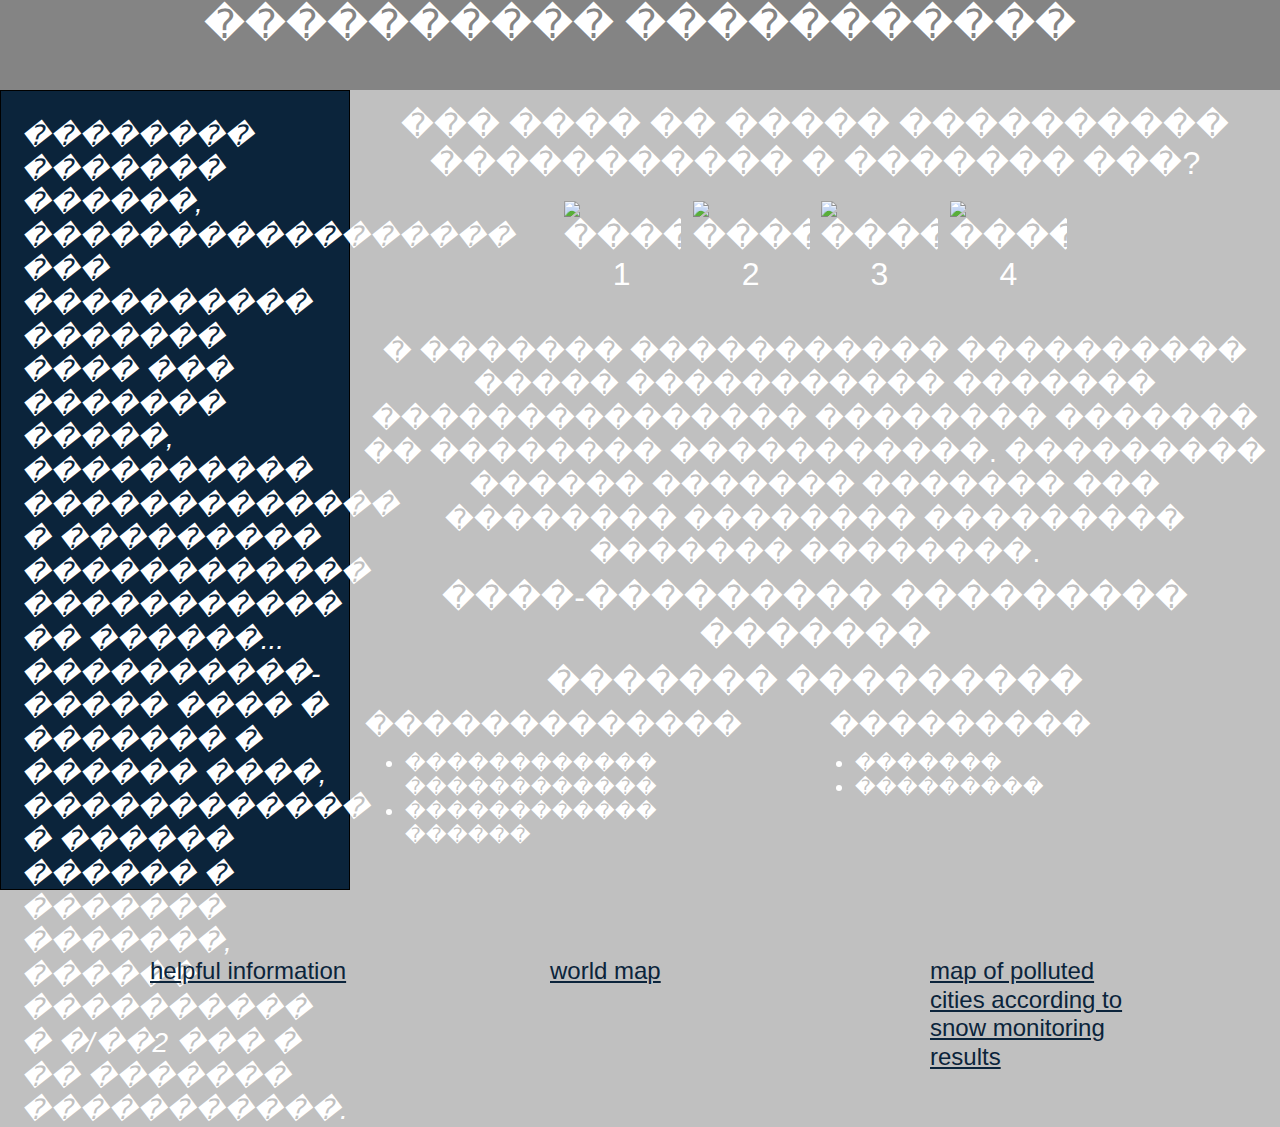
==== index.html @ 6022e155 "Add files via upload" ====
<html>
<head>

<title>myincrediblesite</title>
<link rel="stylesheet" href="https://stackpath.bootstrapcdn.com/bootstrap/4.3.1/css/bootstrap.min.css" integrity="sha384-ggOyR0iXCbMQv3Xipma34MD+dH/1fQ784/j6cY/iJTQUOhcWr7x9JvoRxT2MZw1T" crossorigin="anonymous">
<link rel="stylesheet" href="css/index.css">
<script src="https://code.jquery.com/jquery-3.3.1.slim.min.js" integrity="sha384-q8i/X+965DzO0rT7abK41JStQIAqVgRVzpbzo5smXKp4YfRvH+8abtTE1Pi6jizo" crossorigin="anonymous"></script>
<script src="https://cdnjs.cloudflare.com/ajax/libs/popper.js/1.14.7/umd/popper.min.js" integrity="sha384-UO2eT0CpHqdSJQ6hJty5KVphtPhzWj9WO1clHTMGa3JDZwrnQq4sF86dIHNDz0W1" crossorigin="anonymous"></script>
<script src="https://stackpath.bootstrapcdn.com/bootstrap/4.3.1/js/bootstrap.min.js" integrity="sha384-JjSmVgyd0p3pXB1rRibZUAYoIIy6OrQ6VrjIEaFf/nJGzIxFDsf4x0xIM+B07jRM" crossorigin="anonymous"></script>

<div id = "wrap">
 <header><h1 align="center">���������� �����������</header>

</div>

</head>
<body>
  

 
  <div class="block1"><h3><h3><i>�������� ������� ������, ����������������� ��� ���������� ������� ���� ��� ������� �����, ���������� ������������� � ��������� ������������ ����������� �� ������...
����������-
����� ���� � ������� � ������ ����, ������������ � ������ ������ � ������� �������, ������ ���������� � �/��2 ��� � �� ������� �����������.</i></div>

        <p><h2 align="center">��� ���� �� ����� ���������� ����������� � ������� ���? <h2>
 <p>
    <center><img src="https://encrypted-tbn0.gstatic.com/images?q=tbn:ANd9GcSl5-Apc1ZrZ85Ov_vySGV3YMxQjH6kuNK6wQcWrg2bW32tIdLSyg&s" alt="���������� 1" width="120" height="120">
    <img src="https://www.science-education.ru/i/2014/4/9576/image002.jpg" alt="���������� 2" width="120" height="120">
    <img src="https://www.science-education.ru/i/2014/4/9576/image004.jpg" alt="���������� 3" width="120" height="120">
    <img src="https://encrypted-tbn0.gstatic.com/images?q=tbn:ANd9GcRsPT2pDRUxvgfKLE3cvnmvg2CwRQxSGLZMIOdElR0hw2Hik_Qe&s" alt="���������� 4" width="120" height="120"></center>
  </p>

<h3 align="center">� ������� ����������� ���������� ����� ����������� ������� ��������������� �������� ������� �� �������� �����������. ��������� ������ ������� ������� ��� �������� �������� ��������� ������� ��������.</h3>

<h2 align="center">����-��������� ��������� �������</h2>
<h2 align="center">������� ���������</h2>
<div class="row">
  <div class="col-sm-6"><h3>�������������</div>
  <div class="col-sm-4"><h3>���������</div>
  </div>


<div class="row">
  <div class="col-sm-3"><ul>

    <h5><li>������������ ������������</li>
    <li>������������ ������</li>
      <u1></div>
  <div class="col-sm-3"></div>
<ul>
    <h5><li>�������</li>
    <li>���������</li>
      <u1>
</div>

<div id="container">
 <div id="nav"><br> <a href="https://www.esa.int/Applications/Observing_the_Earth/Snow_grain_size_it_matters"><h4>
<u>helpful information</u></div>
 <div id="aside"><br> <a href="map.html"><h4><u>map of polluted cities according to snow monitoring results</u></div>
 <div id="content"><br> <a href="https://api.mapbox.com/styles/v1/ayazhan95/ck24fr6zb02e61cofi92tvgj6.html?title=true&access_token=pk.eyJ1IjoiYXlhemhhbjk1IiwiYSI6ImNrMjRmbDVsMTFhNjMzbm55enZvZGIydzYifQ.pvH8Coo8QcBWZuoioRCblw#15.0/48.851790/2.343136/0"><h4><u>world map</u></div>
</div>


     <!-- Control the column width, and how they should appear on different devices -->

</body>
</html>
---- css/index.css ----
.col-wrapper{width:960px; margin:0 auto;}
.col{margin:0 10px; float:left; display:inline;}
.col-670{width:670px;}
.col-250{width:250px;}

#container {
 width: 980px; /* ������ ������ */
 margin:  auto; /* ������������ �� ������ */
}
#nav {
 width: 400px; /* ������ ����� ������� */
 float: left;
}
#aside {
 width: 200px; /* ������ ������ ������� */
 float: right;
}
#content {
 margin: 70px 200px; /* ������ �� ������ ����� � ������ �������*/
}

.block1 { 
height: 800px;    
width: 350px; 
    background: #0B243B;
    padding: 20px;
    padding-right: 20px; 
    border: solid 1px black; 
    float: left;
   }
header{
 width: 100%;
 background:#848484;
 height: 90px;
}
h1 {
  color: white;
}
h2{
  color:white;
}
h3{color:white;
}
h4{color:#0B243B;
}
body {
background:
#C0C0C0 url(""); /* ���� ���� � ���� � ����� */
background-size: cover;
color: #fff; /* ���� ������ */


}
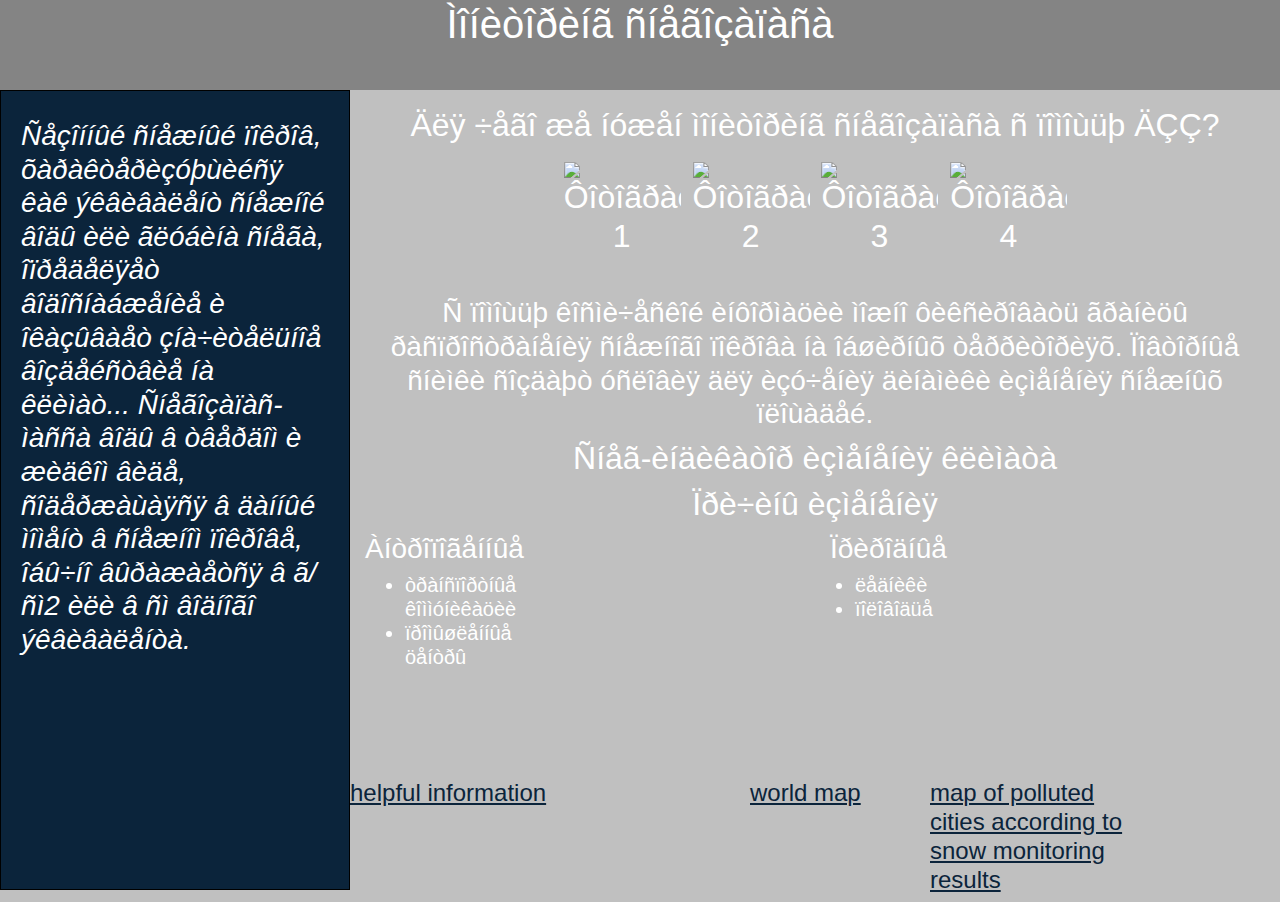
==== commit c754836f: "Update index.html" ====
--- a/index.html
+++ b/index.html
@@ -1,5 +1,6 @@
 <html>
 <head>
+<meta charset="UTF-8" />
 
 <title>myincrediblesite</title>
 <link rel="stylesheet" href="https://stackpath.bootstrapcdn.com/bootstrap/4.3.1/css/bootstrap.min.css" integrity="sha384-ggOyR0iXCbMQv3Xipma34MD+dH/1fQ784/j6cY/iJTQUOhcWr7x9JvoRxT2MZw1T" crossorigin="anonymous">
@@ -9,7 +10,7 @@
 <script src="https://stackpath.bootstrapcdn.com/bootstrap/4.3.1/js/bootstrap.min.js" integrity="sha384-JjSmVgyd0p3pXB1rRibZUAYoIIy6OrQ6VrjIEaFf/nJGzIxFDsf4x0xIM+B07jRM" crossorigin="anonymous"></script>
 
 <div id = "wrap">
- <header><h1 align="center">���������� �����������</header>
+ <header><h1 align="center">Ìîíèòîðèíã ñíåãîçàïàñà</header>
 
 </div>
 
@@ -18,38 +19,38 @@
   
 
  
-  <div class="block1"><h3><h3><i>�������� ������� ������, ����������������� ��� ���������� ������� ���� ��� ������� �����, ���������� ������������� � ��������� ������������ ����������� �� ������...
-����������-
-����� ���� � ������� � ������ ����, ������������ � ������ ������ � ������� �������, ������ ���������� � �/��2 ��� � �� ������� �����������.</i></div>
+  <div class="block1"><h3><h3><i>Ñåçîííûé ñíåæíûé ïîêðîâ, õàðàêòåðèçóþùèéñÿ êàê ýêâèâàëåíò ñíåæíîé âîäû èëè ãëóáèíà ñíåãà, îïðåäåëÿåò âîäîñíàáæåíèå è îêàçûâàåò çíà÷èòåëüíîå âîçäåéñòâèå íà êëèìàò...
+Ñíåãîçàïàñ-
+ìàññà âîäû â òâåðäîì è æèäêîì âèäå, ñîäåðæàùàÿñÿ â äàííûé ìîìåíò â ñíåæíîì ïîêðîâå, îáû÷íî âûðàæàåòñÿ â ã/ñì2 èëè â ñì âîäíîãî ýêâèâàëåíòà.</i></div>
 
-        <p><h2 align="center">��� ���� �� ����� ���������� ����������� � ������� ���? <h2>
+        <p><h2 align="center">Äëÿ ÷åãî æå íóæåí ìîíèòîðèíã ñíåãîçàïàñà ñ ïîìîùüþ ÄÇÇ? <h2>
  <p>
-    <center><img src="https://encrypted-tbn0.gstatic.com/images?q=tbn:ANd9GcSl5-Apc1ZrZ85Ov_vySGV3YMxQjH6kuNK6wQcWrg2bW32tIdLSyg&s" alt="���������� 1" width="120" height="120">
-    <img src="https://www.science-education.ru/i/2014/4/9576/image002.jpg" alt="���������� 2" width="120" height="120">
-    <img src="https://www.science-education.ru/i/2014/4/9576/image004.jpg" alt="���������� 3" width="120" height="120">
-    <img src="https://encrypted-tbn0.gstatic.com/images?q=tbn:ANd9GcRsPT2pDRUxvgfKLE3cvnmvg2CwRQxSGLZMIOdElR0hw2Hik_Qe&s" alt="���������� 4" width="120" height="120"></center>
+    <center><img src="https://encrypted-tbn0.gstatic.com/images?q=tbn:ANd9GcSl5-Apc1ZrZ85Ov_vySGV3YMxQjH6kuNK6wQcWrg2bW32tIdLSyg&s" alt="Ôîòîãðàôèÿ 1" width="120" height="120">
+    <img src="https://www.science-education.ru/i/2014/4/9576/image002.jpg" alt="Ôîòîãðàôèÿ 2" width="120" height="120">
+    <img src="https://www.science-education.ru/i/2014/4/9576/image004.jpg" alt="Ôîòîãðàôèÿ 3" width="120" height="120">
+    <img src="https://encrypted-tbn0.gstatic.com/images?q=tbn:ANd9GcRsPT2pDRUxvgfKLE3cvnmvg2CwRQxSGLZMIOdElR0hw2Hik_Qe&s" alt="Ôîòîãðàôèÿ 4" width="120" height="120"></center>
   </p>
 
-<h3 align="center">� ������� ����������� ���������� ����� ����������� ������� ��������������� �������� ������� �� �������� �����������. ��������� ������ ������� ������� ��� �������� �������� ��������� ������� ��������.</h3>
+<h3 align="center">Ñ ïîìîùüþ êîñìè÷åñêîé èíôîðìàöèè ìîæíî ôèêñèðîâàòü ãðàíèöû ðàñïðîñòðàíåíèÿ ñíåæíîãî ïîêðîâà íà îáøèðíûõ òåððèòîðèÿõ. Ïîâòîðíûå ñíèìêè ñîçäàþò óñëîâèÿ äëÿ èçó÷åíèÿ äèíàìèêè èçìåíåíèÿ ñíåæíûõ ïëîùàäåé.</h3>
 
-<h2 align="center">����-��������� ��������� �������</h2>
-<h2 align="center">������� ���������</h2>
+<h2 align="center">Ñíåã-èíäèêàòîð èçìåíåíèÿ êëèìàòà</h2>
+<h2 align="center">Ïðè÷èíû èçìåíåíèÿ</h2>
 <div class="row">
-  <div class="col-sm-6"><h3>�������������</div>
-  <div class="col-sm-4"><h3>���������</div>
+  <div class="col-sm-6"><h3>Àíòðîïîãåííûå</div>
+  <div class="col-sm-4"><h3>Ïðèðîäíûå</div>
   </div>
 
 
 <div class="row">
   <div class="col-sm-3"><ul>
 
-    <h5><li>������������ ������������</li>
-    <li>������������ ������</li>
+    <h5><li>òðàíñïîðòíûå êîììóíèêàöèè</li>
+    <li>ïðîìûøëåííûå öåíòðû</li>
       <u1></div>
   <div class="col-sm-3"></div>
 <ul>
-    <h5><li>�������</li>
-    <li>���������</li>
+    <h5><li>ëåäíèêè</li>
+    <li>ïîëîâîäüå</li>
       <u1>
 </div>
 
@@ -64,4 +65,4 @@
      <!-- Control the column width, and how they should appear on different devices -->
 
 </body>
-</html>+</html>
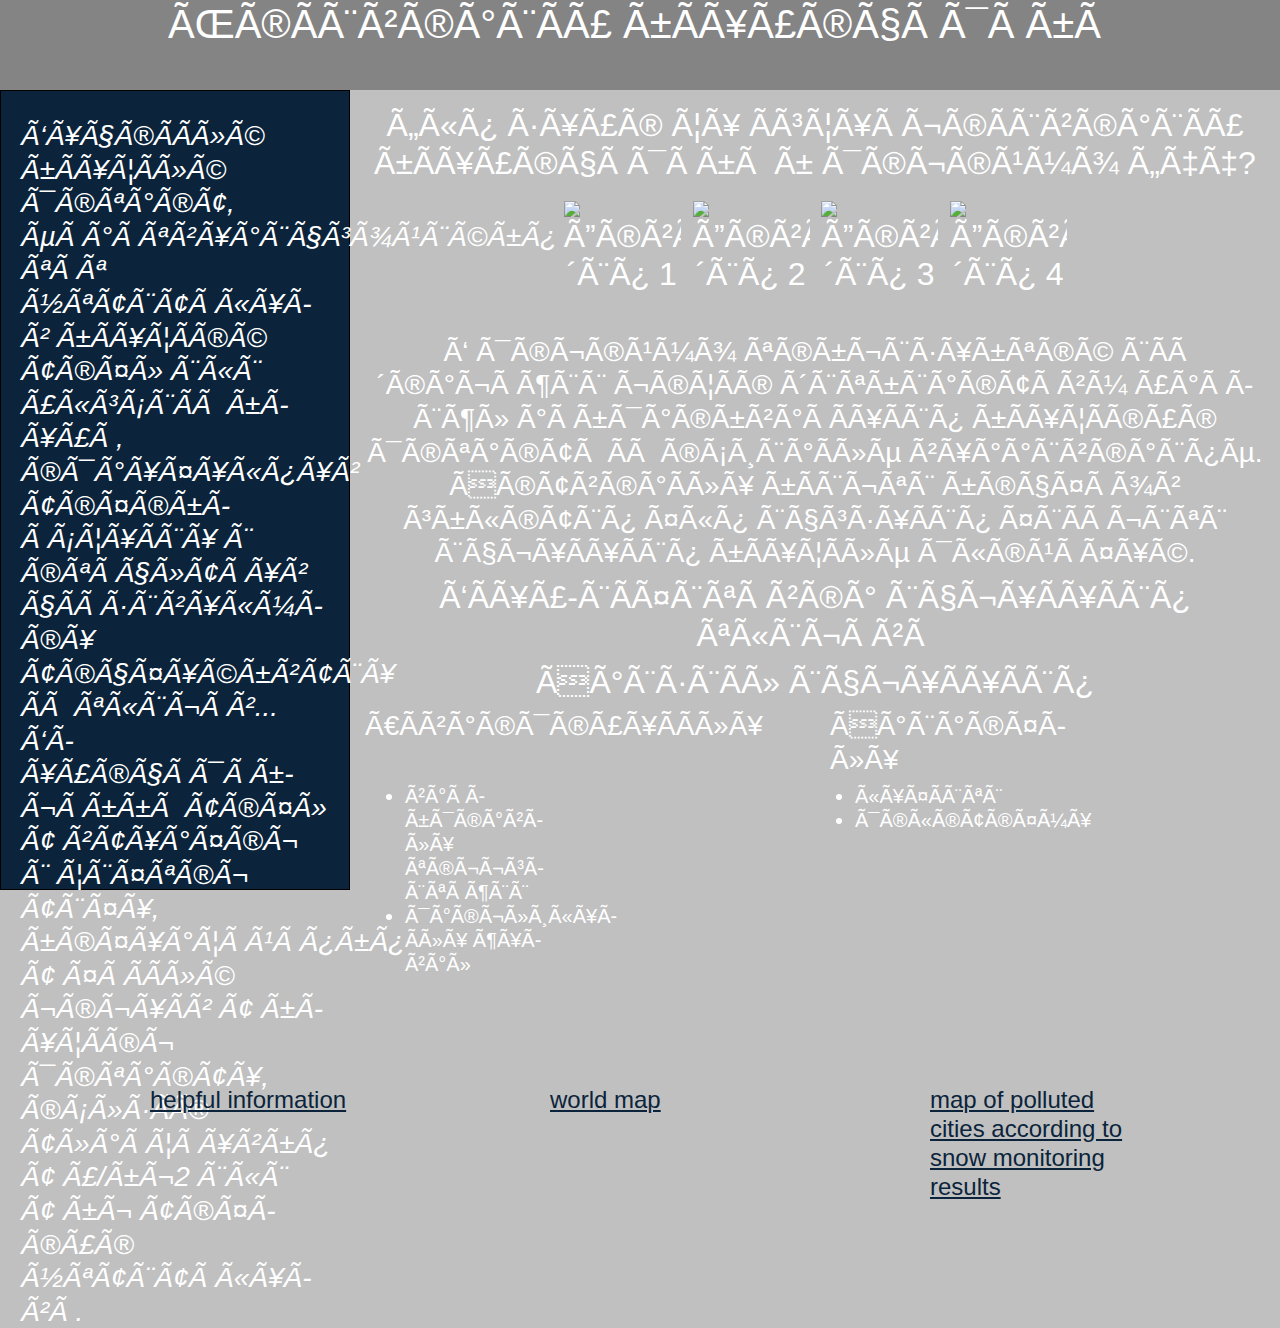
==== commit b2f5e43e: "Update index.html" ====
--- a/index.html
+++ b/index.html
@@ -1,6 +1,6 @@
 <html>
 <head>
-<meta charset="UTF-8" />
+<meta charset="<?php bloginfo('charset'); ?>" />
 
 <title>myincrediblesite</title>
 <link rel="stylesheet" href="https://stackpath.bootstrapcdn.com/bootstrap/4.3.1/css/bootstrap.min.css" integrity="sha384-ggOyR0iXCbMQv3Xipma34MD+dH/1fQ784/j6cY/iJTQUOhcWr7x9JvoRxT2MZw1T" crossorigin="anonymous">
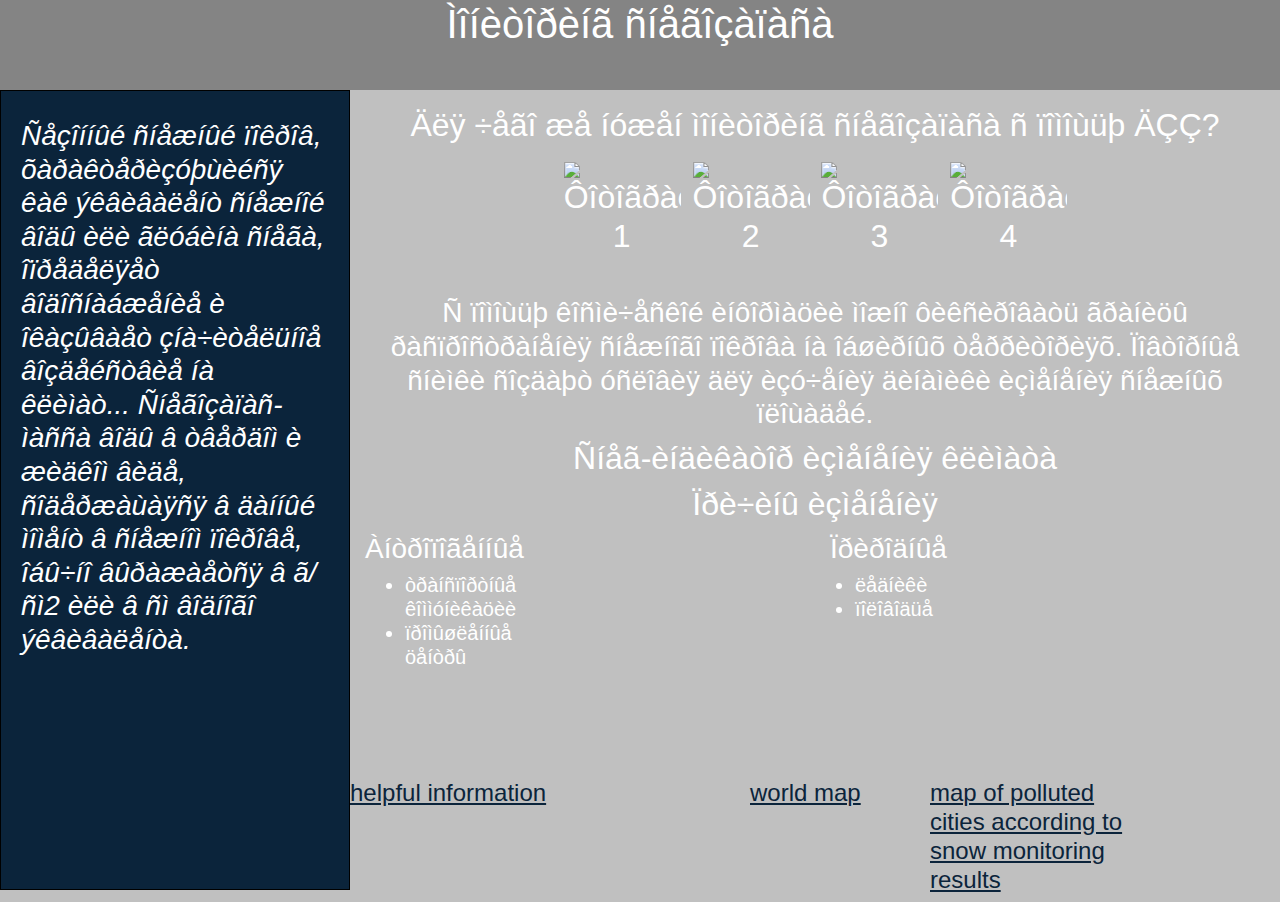
==== commit 256845d1: "Update index.html" ====
--- a/index.html
+++ b/index.html
@@ -1,6 +1,5 @@
 <html>
 <head>
-<meta charset="<?php bloginfo('charset'); ?>" />
 
 <title>myincrediblesite</title>
 <link rel="stylesheet" href="https://stackpath.bootstrapcdn.com/bootstrap/4.3.1/css/bootstrap.min.css" integrity="sha384-ggOyR0iXCbMQv3Xipma34MD+dH/1fQ784/j6cY/iJTQUOhcWr7x9JvoRxT2MZw1T" crossorigin="anonymous">
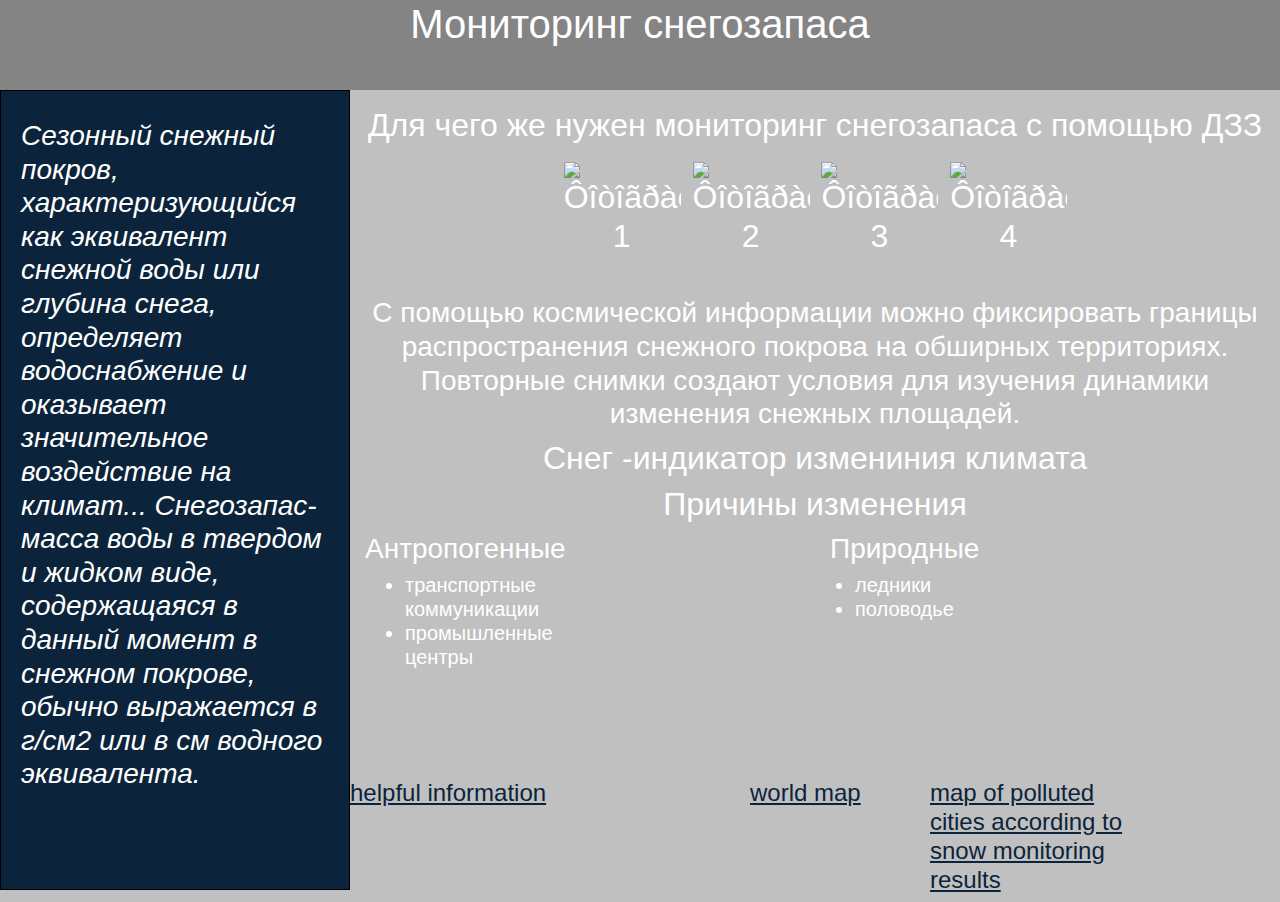
==== commit aafe106c: "Update index.html" ====
--- a/index.html
+++ b/index.html
@@ -1,5 +1,6 @@
 <html>
 <head>
+<META charset="utf-8">
 
 <title>myincrediblesite</title>
 <link rel="stylesheet" href="https://stackpath.bootstrapcdn.com/bootstrap/4.3.1/css/bootstrap.min.css" integrity="sha384-ggOyR0iXCbMQv3Xipma34MD+dH/1fQ784/j6cY/iJTQUOhcWr7x9JvoRxT2MZw1T" crossorigin="anonymous">
@@ -9,7 +10,7 @@
 <script src="https://stackpath.bootstrapcdn.com/bootstrap/4.3.1/js/bootstrap.min.js" integrity="sha384-JjSmVgyd0p3pXB1rRibZUAYoIIy6OrQ6VrjIEaFf/nJGzIxFDsf4x0xIM+B07jRM" crossorigin="anonymous"></script>
 
 <div id = "wrap">
- <header><h1 align="center">Ìîíèòîðèíã ñíåãîçàïàñà</header>
+ <header><h1 align="center">Мониторинг снегозапаса</header>
 
 </div>
 
@@ -18,11 +19,11 @@
   
 
  
-  <div class="block1"><h3><h3><i>Ñåçîííûé ñíåæíûé ïîêðîâ, õàðàêòåðèçóþùèéñÿ êàê ýêâèâàëåíò ñíåæíîé âîäû èëè ãëóáèíà ñíåãà, îïðåäåëÿåò âîäîñíàáæåíèå è îêàçûâàåò çíà÷èòåëüíîå âîçäåéñòâèå íà êëèìàò...
-Ñíåãîçàïàñ-
-ìàññà âîäû â òâåðäîì è æèäêîì âèäå, ñîäåðæàùàÿñÿ â äàííûé ìîìåíò â ñíåæíîì ïîêðîâå, îáû÷íî âûðàæàåòñÿ â ã/ñì2 èëè â ñì âîäíîãî ýêâèâàëåíòà.</i></div>
+  <div class="block1"><h3><h3><i>Сезонный снежный покров, характеризующийся как эквивалент снежной воды или глубина снега, определяет водоснабжение и оказывает значительное воздействие на климат...
+Снегозапас-
+масса воды в твердом и жидком виде, содержащаяся в данный момент в снежном покрове, обычно выражается в г/см2 или в см водного эквивалента.</i></div>
 
-        <p><h2 align="center">Äëÿ ÷åãî æå íóæåí ìîíèòîðèíã ñíåãîçàïàñà ñ ïîìîùüþ ÄÇÇ? <h2>
+        <p><h2 align="center">Для чего же нужен мониторинг снегозапаса с помощью ДЗЗ <h2>
  <p>
     <center><img src="https://encrypted-tbn0.gstatic.com/images?q=tbn:ANd9GcSl5-Apc1ZrZ85Ov_vySGV3YMxQjH6kuNK6wQcWrg2bW32tIdLSyg&s" alt="Ôîòîãðàôèÿ 1" width="120" height="120">
     <img src="https://www.science-education.ru/i/2014/4/9576/image002.jpg" alt="Ôîòîãðàôèÿ 2" width="120" height="120">
@@ -30,26 +31,26 @@
     <img src="https://encrypted-tbn0.gstatic.com/images?q=tbn:ANd9GcRsPT2pDRUxvgfKLE3cvnmvg2CwRQxSGLZMIOdElR0hw2Hik_Qe&s" alt="Ôîòîãðàôèÿ 4" width="120" height="120"></center>
   </p>
 
-<h3 align="center">Ñ ïîìîùüþ êîñìè÷åñêîé èíôîðìàöèè ìîæíî ôèêñèðîâàòü ãðàíèöû ðàñïðîñòðàíåíèÿ ñíåæíîãî ïîêðîâà íà îáøèðíûõ òåððèòîðèÿõ. Ïîâòîðíûå ñíèìêè ñîçäàþò óñëîâèÿ äëÿ èçó÷åíèÿ äèíàìèêè èçìåíåíèÿ ñíåæíûõ ïëîùàäåé.</h3>
+<h3 align="center">С помощью космической информации можно фиксировать границы распространения снежного покрова на обширных территориях. Повторные снимки создают условия для изучения динамики изменения снежных площадей.</h3>
 
-<h2 align="center">Ñíåã-èíäèêàòîð èçìåíåíèÿ êëèìàòà</h2>
-<h2 align="center">Ïðè÷èíû èçìåíåíèÿ</h2>
+<h2 align="center">Снег -индикатор измениния климата</h2>
+<h2 align="center">Причины изменения</h2>
 <div class="row">
-  <div class="col-sm-6"><h3>Àíòðîïîãåííûå</div>
-  <div class="col-sm-4"><h3>Ïðèðîäíûå</div>
+  <div class="col-sm-6"><h3>Антропогенные</div>
+  <div class="col-sm-4"><h3>Природные</div>
   </div>
 
 
 <div class="row">
   <div class="col-sm-3"><ul>
 
-    <h5><li>òðàíñïîðòíûå êîììóíèêàöèè</li>
-    <li>ïðîìûøëåííûå öåíòðû</li>
+    <h5><li>транспортные коммуникации</li>
+    <li>промышленные центры</li>
       <u1></div>
   <div class="col-sm-3"></div>
 <ul>
-    <h5><li>ëåäíèêè</li>
-    <li>ïîëîâîäüå</li>
+    <h5><li>ледники</li>
+    <li>половодье</li>
       <u1>
 </div>
 
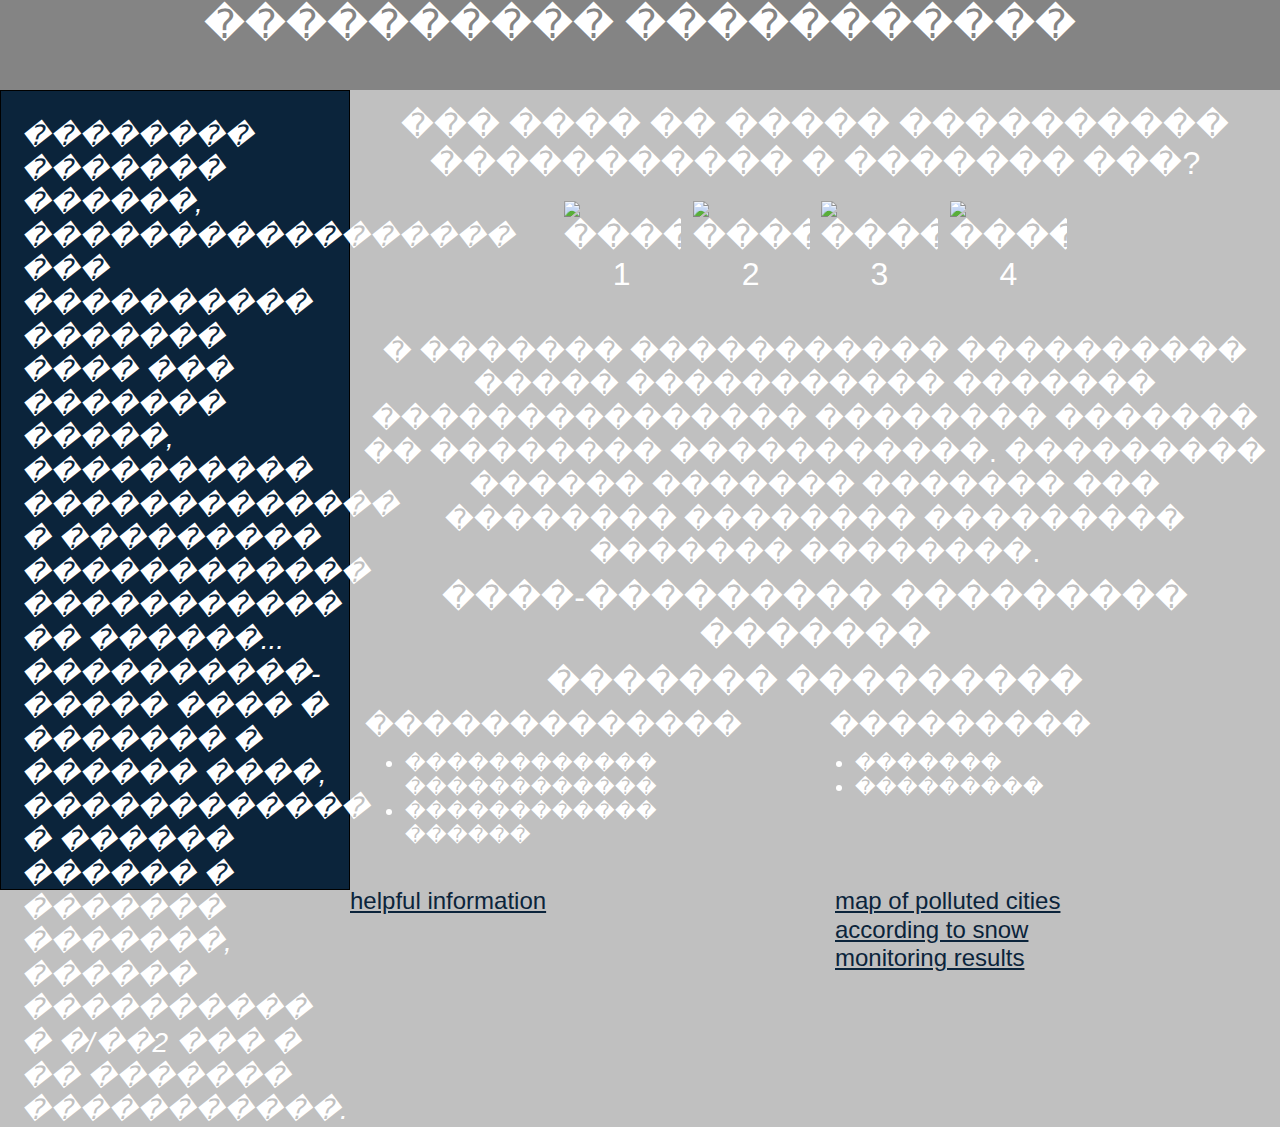
==== commit c854e555: "Add files via upload" ====
--- a/index.html
+++ b/index.html
@@ -1,68 +1,77 @@
 <html>
-<head>
-<META charset="utf-8">
-
-<title>myincrediblesite</title>
-<link rel="stylesheet" href="https://stackpath.bootstrapcdn.com/bootstrap/4.3.1/css/bootstrap.min.css" integrity="sha384-ggOyR0iXCbMQv3Xipma34MD+dH/1fQ784/j6cY/iJTQUOhcWr7x9JvoRxT2MZw1T" crossorigin="anonymous">
-<link rel="stylesheet" href="css/index.css">
-<script src="https://code.jquery.com/jquery-3.3.1.slim.min.js" integrity="sha384-q8i/X+965DzO0rT7abK41JStQIAqVgRVzpbzo5smXKp4YfRvH+8abtTE1Pi6jizo" crossorigin="anonymous"></script>
-<script src="https://cdnjs.cloudflare.com/ajax/libs/popper.js/1.14.7/umd/popper.min.js" integrity="sha384-UO2eT0CpHqdSJQ6hJty5KVphtPhzWj9WO1clHTMGa3JDZwrnQq4sF86dIHNDz0W1" crossorigin="anonymous"></script>
-<script src="https://stackpath.bootstrapcdn.com/bootstrap/4.3.1/js/bootstrap.min.js" integrity="sha384-JjSmVgyd0p3pXB1rRibZUAYoIIy6OrQ6VrjIEaFf/nJGzIxFDsf4x0xIM+B07jRM" crossorigin="anonymous"></script>
-
-<div id = "wrap">
- <header><h1 align="center">Мониторинг снегозапаса</header>
-
-</div>
-
-</head>
-<body>
-  
-
- 
-  <div class="block1"><h3><h3><i>Сезонный снежный покров, характеризующийся как эквивалент снежной воды или глубина снега, определяет водоснабжение и оказывает значительное воздействие на климат...
-Снегозапас-
-масса воды в твердом и жидком виде, содержащаяся в данный момент в снежном покрове, обычно выражается в г/см2 или в см водного эквивалента.</i></div>
-
-        <p><h2 align="center">Для чего же нужен мониторинг снегозапаса с помощью ДЗЗ <h2>
- <p>
-    <center><img src="https://encrypted-tbn0.gstatic.com/images?q=tbn:ANd9GcSl5-Apc1ZrZ85Ov_vySGV3YMxQjH6kuNK6wQcWrg2bW32tIdLSyg&s" alt="Ôîòîãðàôèÿ 1" width="120" height="120">
-    <img src="https://www.science-education.ru/i/2014/4/9576/image002.jpg" alt="Ôîòîãðàôèÿ 2" width="120" height="120">
-    <img src="https://www.science-education.ru/i/2014/4/9576/image004.jpg" alt="Ôîòîãðàôèÿ 3" width="120" height="120">
-    <img src="https://encrypted-tbn0.gstatic.com/images?q=tbn:ANd9GcRsPT2pDRUxvgfKLE3cvnmvg2CwRQxSGLZMIOdElR0hw2Hik_Qe&s" alt="Ôîòîãðàôèÿ 4" width="120" height="120"></center>
-  </p>
-
-<h3 align="center">С помощью космической информации можно фиксировать границы распространения снежного покрова на обширных территориях. Повторные снимки создают условия для изучения динамики изменения снежных площадей.</h3>
-
-<h2 align="center">Снег -индикатор измениния климата</h2>
-<h2 align="center">Причины изменения</h2>
-<div class="row">
-  <div class="col-sm-6"><h3>Антропогенные</div>
-  <div class="col-sm-4"><h3>Природные</div>
-  </div>
-
-
-<div class="row">
-  <div class="col-sm-3"><ul>
-
-    <h5><li>транспортные коммуникации</li>
-    <li>промышленные центры</li>
-      <u1></div>
-  <div class="col-sm-3"></div>
-<ul>
-    <h5><li>ледники</li>
-    <li>половодье</li>
-      <u1>
-</div>
-
-<div id="container">
- <div id="nav"><br> <a href="https://www.esa.int/Applications/Observing_the_Earth/Snow_grain_size_it_matters"><h4>
-<u>helpful information</u></div>
- <div id="aside"><br> <a href="map.html"><h4><u>map of polluted cities according to snow monitoring results</u></div>
- <div id="content"><br> <a href="https://api.mapbox.com/styles/v1/ayazhan95/ck24fr6zb02e61cofi92tvgj6.html?title=true&access_token=pk.eyJ1IjoiYXlhemhhbjk1IiwiYSI6ImNrMjRmbDVsMTFhNjMzbm55enZvZGIydzYifQ.pvH8Coo8QcBWZuoioRCblw#15.0/48.851790/2.343136/0"><h4><u>world map</u></div>
-</div>
-
-
-     <!-- Control the column width, and how they should appear on different devices -->
-
-</body>
-</html>
+   <head>
+      <title>myincrediblesite</title>
+      <link rel="stylesheet" href="https://stackpath.bootstrapcdn.com/bootstrap/4.3.1/css/bootstrap.min.css" integrity="sha384-ggOyR0iXCbMQv3Xipma34MD+dH/1fQ784/j6cY/iJTQUOhcWr7x9JvoRxT2MZw1T" crossorigin="anonymous">
+      <link rel="stylesheet" href="css/index.css">
+      <script src="https://code.jquery.com/jquery-3.3.1.slim.min.js" integrity="sha384-q8i/X+965DzO0rT7abK41JStQIAqVgRVzpbzo5smXKp4YfRvH+8abtTE1Pi6jizo" crossorigin="anonymous"></script>
+      <script src="https://cdnjs.cloudflare.com/ajax/libs/popper.js/1.14.7/umd/popper.min.js" integrity="sha384-UO2eT0CpHqdSJQ6hJty5KVphtPhzWj9WO1clHTMGa3JDZwrnQq4sF86dIHNDz0W1" crossorigin="anonymous"></script>
+      <script src="https://stackpath.bootstrapcdn.com/bootstrap/4.3.1/js/bootstrap.min.js" integrity="sha384-JjSmVgyd0p3pXB1rRibZUAYoIIy6OrQ6VrjIEaFf/nJGzIxFDsf4x0xIM+B07jRM" crossorigin="anonymous"></script>
+      <div id = "wrap">
+         <header>
+            <h1 align="center">
+            ���������� �����������
+         </header>
+      </div>
+   </head>
+   <body>
+      <div class="block1">
+         <h3>
+         <h3>
+         <i>�������� ������� ������, ����������������� ��� ���������� ������� ���� ��� ������� �����, ���������� ������������� � ��������� ������������ ����������� �� ������... 
+         ����������-
+         ����� ���� � ������� � ������ ����, ������������ � ������ ������ � ������� �������, ������ ���������� � �/��2 ��� � �� ������� �����������.</i>
+      </div>
+      <p>
+      <h2 align="center">
+      ��� ���� �� ����� ���������� ����������� � ������� ���? 
+      <h2>
+      <p>
+      <center><img src="https://encrypted-tbn0.gstatic.com/images?q=tbn:ANd9GcSl5-Apc1ZrZ85Ov_vySGV3YMxQjH6kuNK6wQcWrg2bW32tIdLSyg&s" alt="���������� 1" width="120" height="120">
+         <img src="https://www.science-education.ru/i/2014/4/9576/image002.jpg" alt="���������� 2" width="120" height="120">
+         <img src="https://www.science-education.ru/i/2014/4/9576/image004.jpg" alt="���������� 3" width="120" height="120">
+         <img src="https://encrypted-tbn0.gstatic.com/images?q=tbn:ANd9GcRsPT2pDRUxvgfKLE3cvnmvg2CwRQxSGLZMIOdElR0hw2Hik_Qe&s" alt="���������� 4" width="120" height="120">
+      </center>
+      </p>
+      <h3 align="center">� ������� ����������� ���������� ����� ����������� ������� ��������������� �������� ������� �� �������� �����������. ��������� ������ ������� ������� ��� �������� �������� ��������� ������� ��������.</h3>
+      <h2 align="center">����-��������� ��������� �������</h2>
+      <h2 align="center">������� ���������</h2>
+      <div class="row">
+         <div class="col-sm-6">
+            <h3>
+            �������������
+         </div>
+         <div class="col-sm-4">
+            <h3>
+            ���������
+         </div>
+      </div>
+      <div class="row">
+         <div class="col-sm-3">
+            <ul>
+            <h5>
+            <li>������������ ������������</li>
+            <li>������������ ������</li>
+            <u1>
+         </div>
+         <div class="col-sm-3"></div>
+         <ul>
+         <h5>
+         <li>�������</li>
+         <li>���������</li>
+         <u1>
+      </div>
+      <div id="container">
+         <div id="nav">
+            <br> <a href="https://www.esa.int/Applications/Observing_the_Earth/Snow_grain_size_it_matters">
+            <h4>
+            <u>helpful information</u>
+         </div>
+         <div id="aside">
+            <br> <a href="map.html">
+            <h4>
+            <u>map of polluted cities according to snow monitoring results</u>
+         </div>
+      </div>
+      <!-- Control the column width, and how they should appear on different devices -->
+   </body>
+</html>--- a/css/index.css
+++ b/css/index.css
@@ -1,55 +1,82 @@
-.col-wrapper{width:960px; margin:0 auto;}
-.col{margin:0 10px; float:left; display:inline;}
-.col-670{width:670px;}
-.col-250{width:250px;}
+.col-wrapper {
+	width: 960px;
+	margin: 0 auto;
+}
+
+.col {
+	margin: 0 10px;
+	float: left;
+	display: inline;
+}
+
+.col-670 {
+	width: 670px;
+}
+
+.col-250 {
+	width: 250px;
+}
 
 #container {
- width: 980px; /* ������ ������ */
- margin:  auto; /* ������������ �� ������ */
-}
-#nav {
- width: 400px; /* ������ ����� ������� */
- float: left;
-}
-#aside {
- width: 200px; /* ������ ������ ������� */
- float: right;
-}
-#content {
- margin: 70px 200px; /* ������ �� ������ ����� � ������ �������*/
+	width: 990px;
+ /* ������ ������ */
+	margin: auto;
+ /* ������������ �� ������ */;
 }
 
-.block1 { 
-height: 800px;    
-width: 350px; 
-    background: #0B243B;
-    padding: 20px;
-    padding-right: 20px; 
-    border: solid 1px black; 
-    float: left;
-   }
-header{
- width: 100%;
- background:#848484;
- height: 90px;
-}
-h1 {
-  color: white;
-}
-h2{
-  color:white;
-}
-h3{color:white;
-}
-h4{color:#0B243B;
-}
-body {
-background:
-#C0C0C0 url(""); /* ���� ���� � ���� � ����� */
-background-size: cover;
-color: #fff; /* ���� ������ */
-
-
+#nav {
+	width: 300px;
+ /* ������ ����� ������� */
+	float: left;
 }
 
+#aside {
+	width: 300px;
+ /* ������ ������ ������� */
+	float: right;
+}
 
+#content {
+	margin: 50px 150px;
+ /* ������ �� ������ ����� � ������ �������*/;
+}
+
+.block1 {
+	height: 800px;
+	width: 350px;
+	background: #0B243B;
+	padding: 20px;
+	padding-right: 20px;
+	border: solid 1px black;
+	float: left;
+}
+
+header {
+	width: 100%;
+	background: #848484;
+	height: 90px;
+}
+
+h1 {
+	color: white;
+}
+
+h2 {
+	color: white;
+}
+
+h3 {
+	color: white;
+}
+
+h4 {
+	color: #0B243B;
+}
+
+body {
+	background: #C0C0C0 url("");
+ /* ���� ���� � ���� � ����� */
+	background-size: cover;
+	color: #fff;
+ /* ���� ������ */;
+}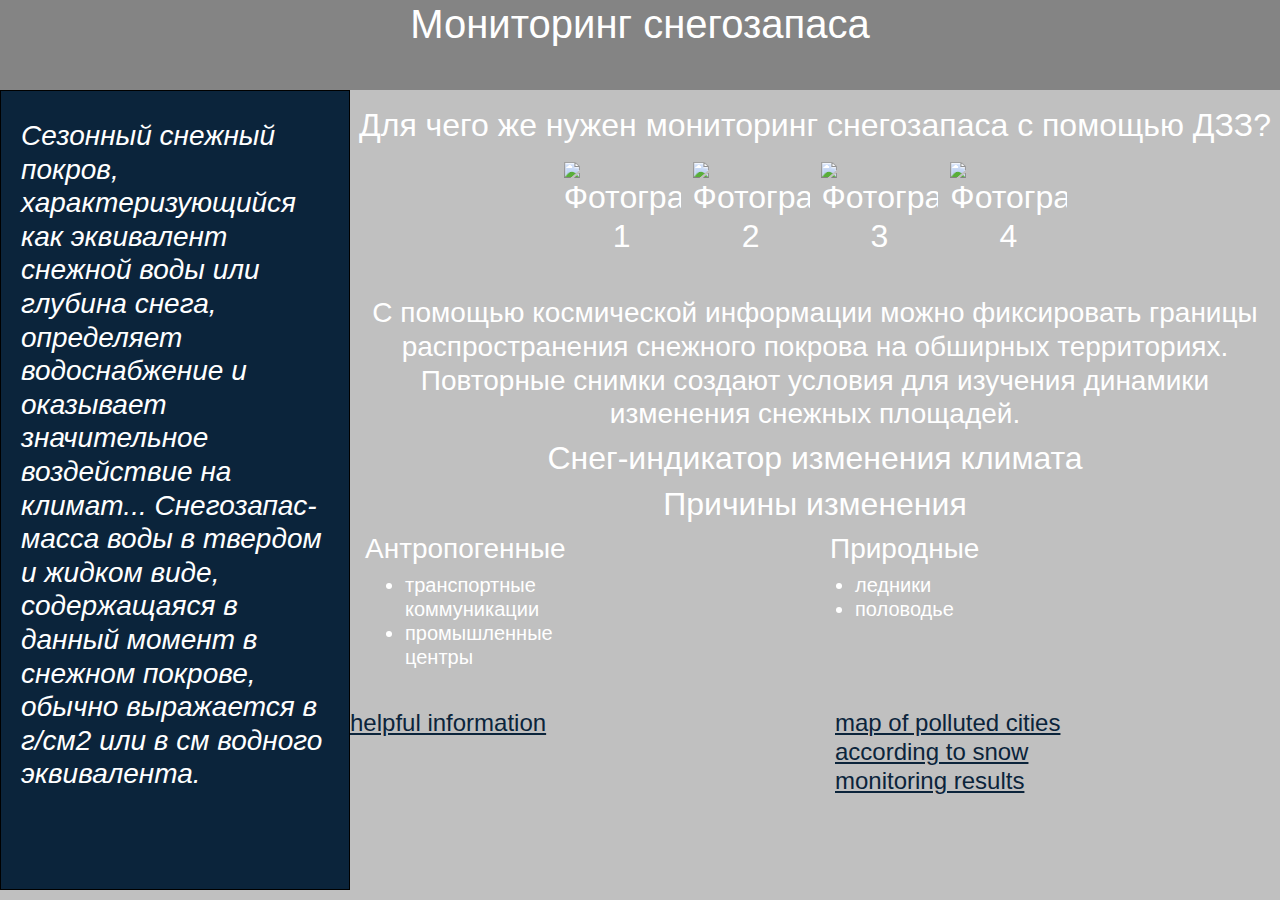
==== commit 0dde6231: "Add files via upload" ====
--- a/index.html
+++ b/index.html
@@ -1,4 +1,4 @@
-<html>
+﻿<html>
    <head>
       <title>myincrediblesite</title>
       <link rel="stylesheet" href="https://stackpath.bootstrapcdn.com/bootstrap/4.3.1/css/bootstrap.min.css" integrity="sha384-ggOyR0iXCbMQv3Xipma34MD+dH/1fQ784/j6cY/iJTQUOhcWr7x9JvoRxT2MZw1T" crossorigin="anonymous">
@@ -9,7 +9,7 @@
       <div id = "wrap">
          <header>
             <h1 align="center">
-            ���������� �����������
+            Мониторинг снегозапаса
          </header>
       </div>
    </head>
@@ -17,47 +17,47 @@
       <div class="block1">
          <h3>
          <h3>
-         <i>�������� ������� ������, ����������������� ��� ���������� ������� ���� ��� ������� �����, ���������� ������������� � ��������� ������������ ����������� �� ������... 
-         ����������-
-         ����� ���� � ������� � ������ ����, ������������ � ������ ������ � ������� �������, ������ ���������� � �/��2 ��� � �� ������� �����������.</i>
+         <i>Сезонный снежный покров, характеризующийся как эквивалент снежной воды или глубина снега, определяет водоснабжение и оказывает значительное воздействие на климат... 
+         Снегозапас-
+         масса воды в твердом и жидком виде, содержащаяся в данный момент в снежном покрове, обычно выражается в г/см2 или в см водного эквивалента.</i>
       </div>
       <p>
       <h2 align="center">
-      ��� ���� �� ����� ���������� ����������� � ������� ���? 
+      Для чего же нужен мониторинг снегозапаса с помощью ДЗЗ? 
       <h2>
       <p>
-      <center><img src="https://encrypted-tbn0.gstatic.com/images?q=tbn:ANd9GcSl5-Apc1ZrZ85Ov_vySGV3YMxQjH6kuNK6wQcWrg2bW32tIdLSyg&s" alt="���������� 1" width="120" height="120">
-         <img src="https://www.science-education.ru/i/2014/4/9576/image002.jpg" alt="���������� 2" width="120" height="120">
-         <img src="https://www.science-education.ru/i/2014/4/9576/image004.jpg" alt="���������� 3" width="120" height="120">
-         <img src="https://encrypted-tbn0.gstatic.com/images?q=tbn:ANd9GcRsPT2pDRUxvgfKLE3cvnmvg2CwRQxSGLZMIOdElR0hw2Hik_Qe&s" alt="���������� 4" width="120" height="120">
+      <center><img src="https://encrypted-tbn0.gstatic.com/images?q=tbn:ANd9GcSl5-Apc1ZrZ85Ov_vySGV3YMxQjH6kuNK6wQcWrg2bW32tIdLSyg&s" alt="Фотография 1" width="120" height="120">
+         <img src="https://www.science-education.ru/i/2014/4/9576/image002.jpg" alt="Фотография 2" width="120" height="120">
+         <img src="https://www.science-education.ru/i/2014/4/9576/image004.jpg" alt="Фотография 3" width="120" height="120">
+         <img src="https://encrypted-tbn0.gstatic.com/images?q=tbn:ANd9GcRsPT2pDRUxvgfKLE3cvnmvg2CwRQxSGLZMIOdElR0hw2Hik_Qe&s" alt="Фотография 4" width="120" height="120">
       </center>
       </p>
-      <h3 align="center">� ������� ����������� ���������� ����� ����������� ������� ��������������� �������� ������� �� �������� �����������. ��������� ������ ������� ������� ��� �������� �������� ��������� ������� ��������.</h3>
-      <h2 align="center">����-��������� ��������� �������</h2>
-      <h2 align="center">������� ���������</h2>
+      <h3 align="center">С помощью космической информации можно фиксировать границы распространения снежного покрова на обширных территориях. Повторные снимки создают условия для изучения динамики изменения снежных площадей.</h3>
+      <h2 align="center">Снег-индикатор изменения климата</h2>
+      <h2 align="center">Причины изменения</h2>
       <div class="row">
          <div class="col-sm-6">
             <h3>
-            �������������
+            Антропогенные
          </div>
          <div class="col-sm-4">
             <h3>
-            ���������
+            Природные
          </div>
       </div>
       <div class="row">
          <div class="col-sm-3">
             <ul>
             <h5>
-            <li>������������ ������������</li>
-            <li>������������ ������</li>
+            <li>транспортные коммуникации</li>
+            <li>промышленные центры</li>
             <u1>
          </div>
          <div class="col-sm-3"></div>
          <ul>
          <h5>
-         <li>�������</li>
-         <li>���������</li>
+         <li>ледники</li>
+         <li>половодье</li>
          <u1>
       </div>
       <div id="container">
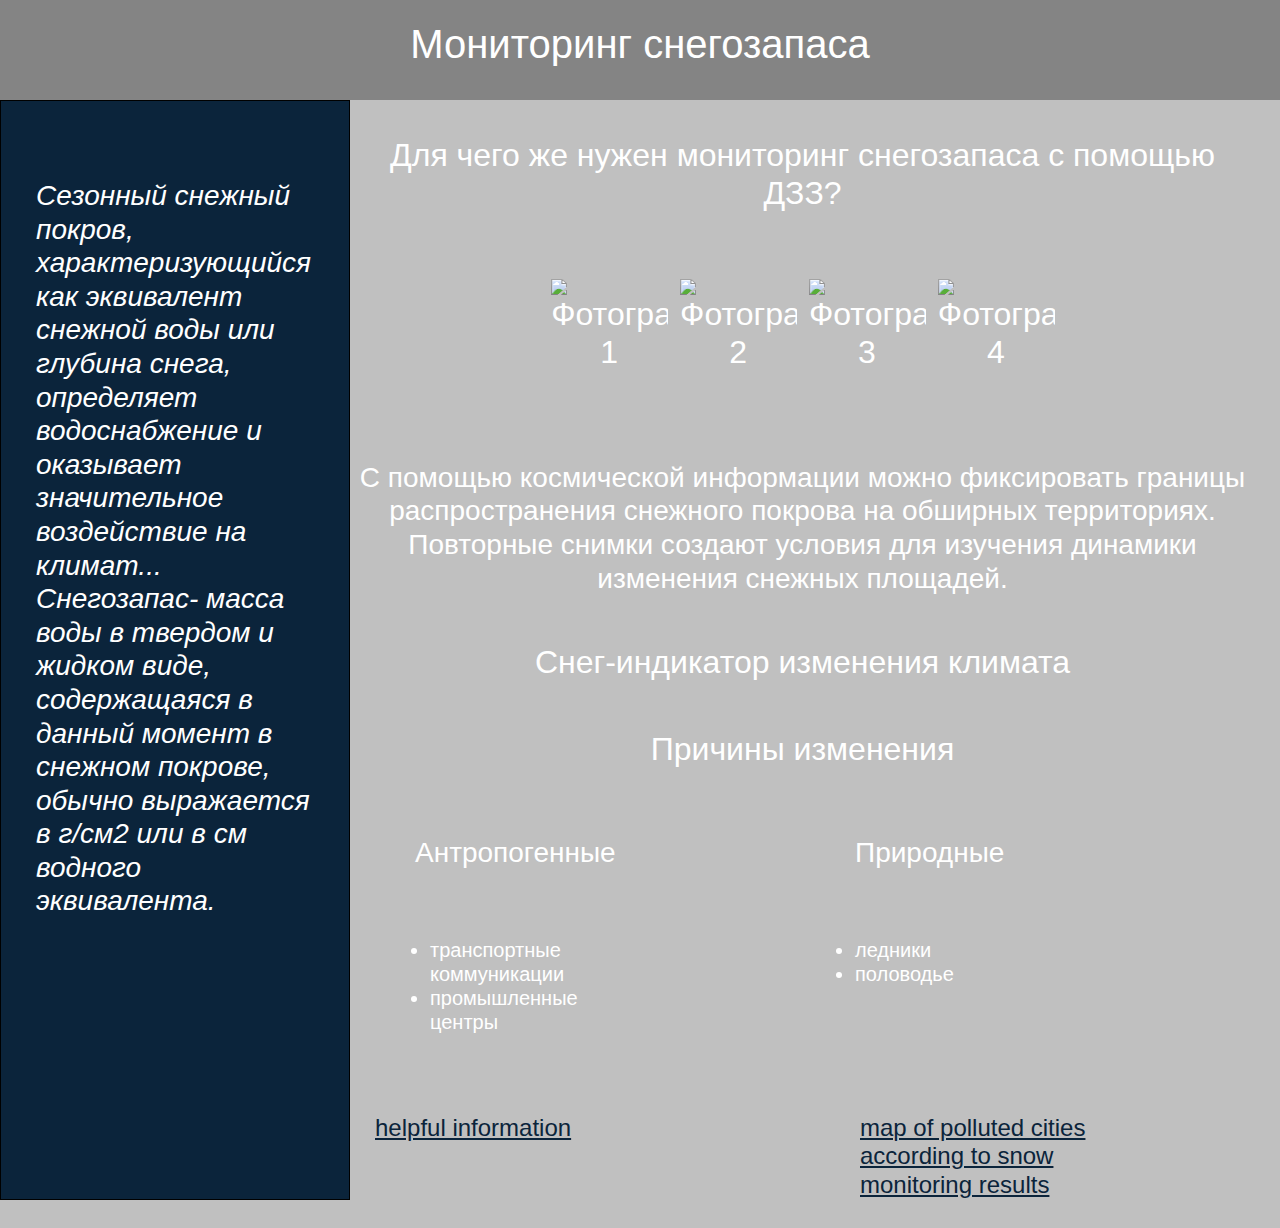
==== commit effa051b: "Add files via upload" ====
--- a/index.html
+++ b/index.html
@@ -1,19 +1,22 @@
 ﻿<html>
-   <head>
-      <title>myincrediblesite</title>
-      <link rel="stylesheet" href="https://stackpath.bootstrapcdn.com/bootstrap/4.3.1/css/bootstrap.min.css" integrity="sha384-ggOyR0iXCbMQv3Xipma34MD+dH/1fQ784/j6cY/iJTQUOhcWr7x9JvoRxT2MZw1T" crossorigin="anonymous">
-      <link rel="stylesheet" href="css/index.css">
-      <script src="https://code.jquery.com/jquery-3.3.1.slim.min.js" integrity="sha384-q8i/X+965DzO0rT7abK41JStQIAqVgRVzpbzo5smXKp4YfRvH+8abtTE1Pi6jizo" crossorigin="anonymous"></script>
-      <script src="https://cdnjs.cloudflare.com/ajax/libs/popper.js/1.14.7/umd/popper.min.js" integrity="sha384-UO2eT0CpHqdSJQ6hJty5KVphtPhzWj9WO1clHTMGa3JDZwrnQq4sF86dIHNDz0W1" crossorigin="anonymous"></script>
-      <script src="https://stackpath.bootstrapcdn.com/bootstrap/4.3.1/js/bootstrap.min.js" integrity="sha384-JjSmVgyd0p3pXB1rRibZUAYoIIy6OrQ6VrjIEaFf/nJGzIxFDsf4x0xIM+B07jRM" crossorigin="anonymous"></script>
-      <div id = "wrap">
-         <header>
-            <h1 align="center">
+
+  <head>
+    <title>myincrediblesite</title>
+    <link rel="stylesheet" href="https://stackpath.bootstrapcdn.com/bootstrap/4.3.1/css/bootstrap.min.css" integrity="sha384-ggOyR0iXCbMQv3Xipma34MD+dH/1fQ784/j6cY/iJTQUOhcWr7x9JvoRxT2MZw1T" crossorigin="anonymous">
+    <link rel="stylesheet" href="css/index.css">
+    <script src="https://code.jquery.com/jquery-3.3.1.slim.min.js" integrity="sha384-q8i/X+965DzO0rT7abK41JStQIAqVgRVzpbzo5smXKp4YfRvH+8abtTE1Pi6jizo" crossorigin="anonymous"></script>
+    <script src="https://cdnjs.cloudflare.com/ajax/libs/popper.js/1.14.7/umd/popper.min.js" integrity="sha384-UO2eT0CpHqdSJQ6hJty5KVphtPhzWj9WO1clHTMGa3JDZwrnQq4sF86dIHNDz0W1" crossorigin="anonymous"></script>
+    <script src="https://stackpath.bootstrapcdn.com/bootstrap/4.3.1/js/bootstrap.min.js" integrity="sha384-JjSmVgyd0p3pXB1rRibZUAYoIIy6OrQ6VrjIEaFf/nJGzIxFDsf4x0xIM+B07jRM" crossorigin="anonymous"></script>
+
+  </head>
+
+  <body>
+    <div id="wrap">
+      <header>
+        <h1 align="center">
             Мониторинг снегозапаса
          </header>
       </div>
-   </head>
-   <body>
       <div class="block1">
          <h3>
          <h3>
@@ -72,6 +75,5 @@
             <u>map of polluted cities according to snow monitoring results</u>
          </div>
       </div>
-      <!-- Control the column width, and how they should appear on different devices -->
    </body>
 </html>--- a/css/index.css
+++ b/css/index.css
@@ -1,3 +1,23 @@
+h4 {
+	padding: 20px 25px;
+}
+
+h3 {
+	padding: 20px 25px;
+}
+
+h2 {
+	padding: 20px 25px;
+}
+
+h1 {
+	padding: 20px 25px;
+}
+
+.row {
+	padding: 20px 25px;
+}
+
 .col-wrapper {
 	width: 960px;
 	margin: 0 auto;
@@ -19,34 +39,36 @@
 
 #container {
 	width: 990px;
- /* ������ ������ */
+	/* ������ ������ */
 	margin: auto;
- /* ������������ �� ������ */;
+	/* ������������ �� ������ */
+	;
 }
 
 #nav {
 	width: 300px;
- /* ������ ����� ������� */
+	/* ������ ����� ������� */
 	float: left;
 }
 
 #aside {
 	width: 300px;
- /* ������ ������ ������� */
+	/* ������ ������ ������� */
 	float: right;
 }
 
 #content {
 	margin: 50px 150px;
- /* ������ �� ������ ����� � ������ �������*/;
+	/* ������ �� ������ ����� � ������ �������*/
+	;
 }
 
 .block1 {
-	height: 800px;
+	height: 1100px;
 	width: 350px;
 	background: #0B243B;
-	padding: 20px;
-	padding-right: 20px;
+	padding: 10px;
+	padding-right: 10px;
 	border: solid 1px black;
 	float: left;
 }
@@ -54,7 +76,7 @@
 header {
 	width: 100%;
 	background: #848484;
-	height: 90px;
+	height: 100px;
 }
 
 h1 {
@@ -75,8 +97,9 @@
 
 body {
 	background: #C0C0C0 url("");
- /* ���� ���� � ���� � ����� */
+	/* ���� ���� � ���� � ����� */
 	background-size: cover;
 	color: #fff;
- /* ���� ������ */;
+	/* ���� ������ */
+	;
 }